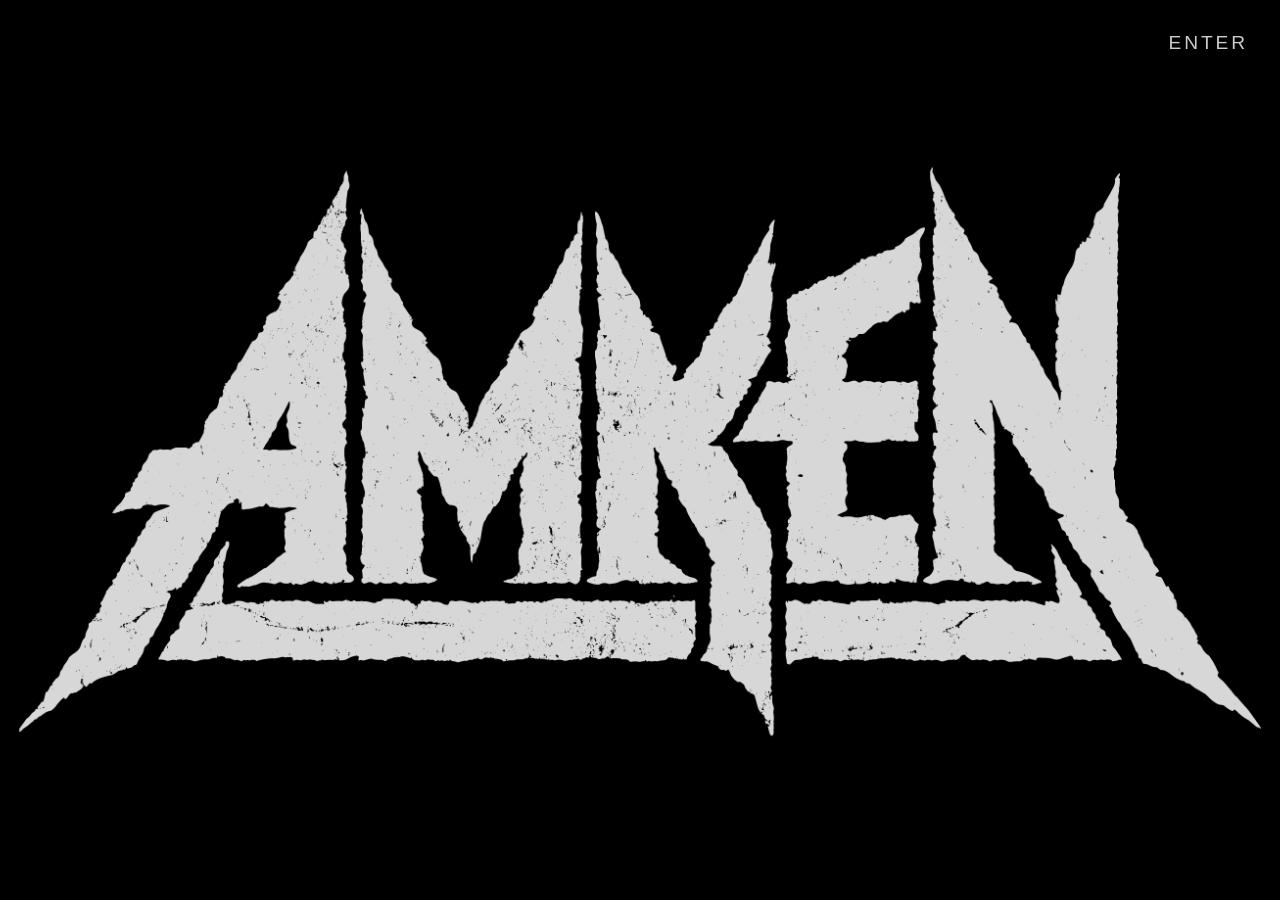
==== index.html @ e5614c2c "initial commit" ====
<!DOCTYPE html>
<html lang="en">
<head>
    <meta charset="UTF-8">
    <meta name="viewport" content="width=device-width, initial-scale=1.0">
    <title>AMKEN</title>
    <link rel="stylesheet" href="css/style.css">
</head>
<body class="landing">
    <div class="flicker-bg" id="landingBg"></div>
    <a href="main.html" class="enter-link">Enter</a>
    <script src="js/flicker.js"></script>
</body>
</html>
---- css/style.css ----
* {
    margin: 0;
    padding: 0;
    box-sizing: border-box;
}

body {
    font-family: 'Helvetica Neue', Helvetica, Arial, sans-serif;
    background-color: #000;
    color: #fff;
    overflow: hidden;
    width: 100vw;
    height: 100vh;
}

.flicker-bg {
    position: fixed;
    top: 0;
    left: 0;
    width: 100%;
    height: 100%;
    background-size: cover;
    background-position: center;
    z-index: 0;
    opacity: 1;
}

.landing .flicker-bg {
    background-image: url('../images/landing-bg.jpg');
}

.main .flicker-bg {
    background-image: url('../images/landing-bg.jpg');
    position: relative;
    overflow: hidden;
}

.main .flicker-bg::before,
.main .flicker-bg::after {
    content: '';
    position: absolute;
    top: 0;
    left: 0;
    width: 100%;
    height: 100%;
    background-image: url('../images/landing-bg.jpg');
    background-size: cover;
    background-position: center;
    opacity: 0;
    pointer-events: none;
    mix-blend-mode: normal;
}

.main .flicker-bg::before {
    animation: glitch-1 2.8s infinite step-end;
}

.main .flicker-bg::after {
    animation: glitch-2 3.5s infinite step-end;
}

.main .flicker-bg {
    animation: glitch-base 4.1s infinite step-end;
}

@keyframes glitch-base {
    0%   { transform: translate(0); }
    12%  { transform: translate(0); }
    13%  { transform: translate(12px, 2px); }
    14%  { transform: translate(0); }
    38%  { transform: translate(0); }
    39%  { transform: translate(-18px, -3px); }
    40%  { transform: translate(0); }
    62%  { transform: translate(0); }
    63%  { transform: translate(25px, 1px); }
    64%  { transform: translate(0); }
    78%  { transform: translate(0); }
    79%  { transform: translate(-8px, 4px); }
    80%  { transform: translate(0); }
    100% { transform: translate(0); }
}

@keyframes glitch-1 {
    0%   { opacity: 0; clip-path: inset(0 0 100% 0); transform: translate(0); }
    3%   { opacity: 0.55; clip-path: inset(5% 0 90% 0); transform: translate(-30px, 1px); }
    5%   { opacity: 0; clip-path: inset(0 0 100% 0); }
    10%  { opacity: 0.45; clip-path: inset(18% 0 75% 0); transform: translate(40px, -2px); }
    12%  { opacity: 0; }
    18%  { opacity: 0.6; clip-path: inset(40% 0 52% 0); transform: translate(-20px); }
    20%  { opacity: 0; }
    25%  { opacity: 0.5; clip-path: inset(65% 0 28% 0); transform: translate(35px, 2px); }
    27%  { opacity: 0; }
    33%  { opacity: 0.4; clip-path: inset(8% 0 85% 0); transform: translate(-45px, -1px); }
    35%  { opacity: 0; }
    42%  { opacity: 0.55; clip-path: inset(75% 0 15% 0); transform: translate(20px); }
    44%  { opacity: 0; }
    50%  { opacity: 0.35; clip-path: inset(30% 0 60% 0); transform: translate(-25px, 3px); }
    52%  { opacity: 0; }
    60%  { opacity: 0.5; clip-path: inset(50% 0 40% 0); transform: translate(15px, -2px); }
    62%  { opacity: 0; }
    70%  { opacity: 0.4; clip-path: inset(12% 0 80% 0); transform: translate(-35px, 1px); }
    72%  { opacity: 0; }
    80%  { opacity: 0.3; clip-path: inset(85% 0 8% 0); transform: translate(30px); }
    82%  { opacity: 0; }
    90%  { opacity: 0.45; clip-path: inset(22% 0 68% 0); transform: translate(-15px, -3px); }
    92%  { opacity: 0; }
    100% { opacity: 0; clip-path: inset(0 0 100% 0); transform: translate(0); }
}

@keyframes glitch-2 {
    0%   { opacity: 0; clip-path: inset(0 0 100% 0); transform: translate(0); }
    5%   { opacity: 0.4; clip-path: inset(25% 0 68% 0); transform: translate(20px, -2px); }
    7%   { opacity: 0; }
    14%  { opacity: 0.5; clip-path: inset(60% 0 32% 0); transform: translate(-30px, 1px); }
    16%  { opacity: 0; }
    22%  { opacity: 0.35; clip-path: inset(10% 0 82% 0); transform: translate(45px); }
    24%  { opacity: 0; }
    30%  { opacity: 0.55; clip-path: inset(80% 0 12% 0); transform: translate(-20px, -3px); }
    32%  { opacity: 0; }
    40%  { opacity: 0.45; clip-path: inset(35% 0 55% 0); transform: translate(25px, 2px); }
    42%  { opacity: 0; }
    48%  { opacity: 0.3; clip-path: inset(55% 0 38% 0); transform: translate(-40px, -1px); }
    50%  { opacity: 0; }
    58%  { opacity: 0.5; clip-path: inset(15% 0 78% 0); transform: translate(18px, 3px); }
    60%  { opacity: 0; }
    68%  { opacity: 0.4; clip-path: inset(70% 0 20% 0); transform: translate(-22px); }
    70%  { opacity: 0; }
    76%  { opacity: 0.35; clip-path: inset(42% 0 50% 0); transform: translate(35px, -2px); }
    78%  { opacity: 0; }
    85%  { opacity: 0.5; clip-path: inset(5% 0 90% 0); transform: translate(-18px, 1px); }
    87%  { opacity: 0; }
    95%  { opacity: 0.25; clip-path: inset(88% 0 5% 0); transform: translate(12px, -3px); }
    97%  { opacity: 0; }
    100% { opacity: 0; clip-path: inset(0 0 100% 0); transform: translate(0); }
}

.enter-link {
    position: fixed;
    top: 2rem;
    right: 2rem;
    z-index: 10;
    color: #fff;
    text-decoration: none;
    font-size: 1.2rem;
    letter-spacing: 0.15em;
    text-transform: uppercase;
    opacity: 0.8;
    transition: opacity 0.3s ease;
}

.enter-link:hover {
    opacity: 1;
}

.socials-bar {
    position: fixed;
    top: 2rem;
    left: 2rem;
    z-index: 10;
    display: flex;
    gap: 1.2rem;
}

.social-icon {
    color: #fff;
    opacity: 0.7;
    transition: opacity 0.3s ease;
    width: 22px;
    height: 22px;
    display: block;
}

.social-icon:hover {
    opacity: 1;
}

.social-icon svg {
    width: 100%;
    height: 100%;
}

.corner-link {
    position: fixed;
    z-index: 10;
    color: #fff;
    text-decoration: none;
    font-size: 0.9rem;
    letter-spacing: 0.1em;
    text-transform: uppercase;
    opacity: 0.7;
    transition: opacity 0.3s ease;
}

.corner-link:hover {
    opacity: 1;
}

.top-left {
    top: 2rem;
    left: 50%;
    transform: translateX(-50%);
}

.top-right {
    top: 2rem;
    right: 2rem;
}

.bottom-left {
    bottom: 2rem;
    left: 2rem;
}

.bottom-right {
    bottom: 2rem;
    right: 2rem;
}

@media (max-width: 600px) {
    .enter-link,
    .corner-link {
        font-size: 0.8rem;
    }

    .social-icon {
        width: 18px;
        height: 18px;
    }

    .top-left {
        left: 50%;
        transform: translateX(-50%);
    }
}
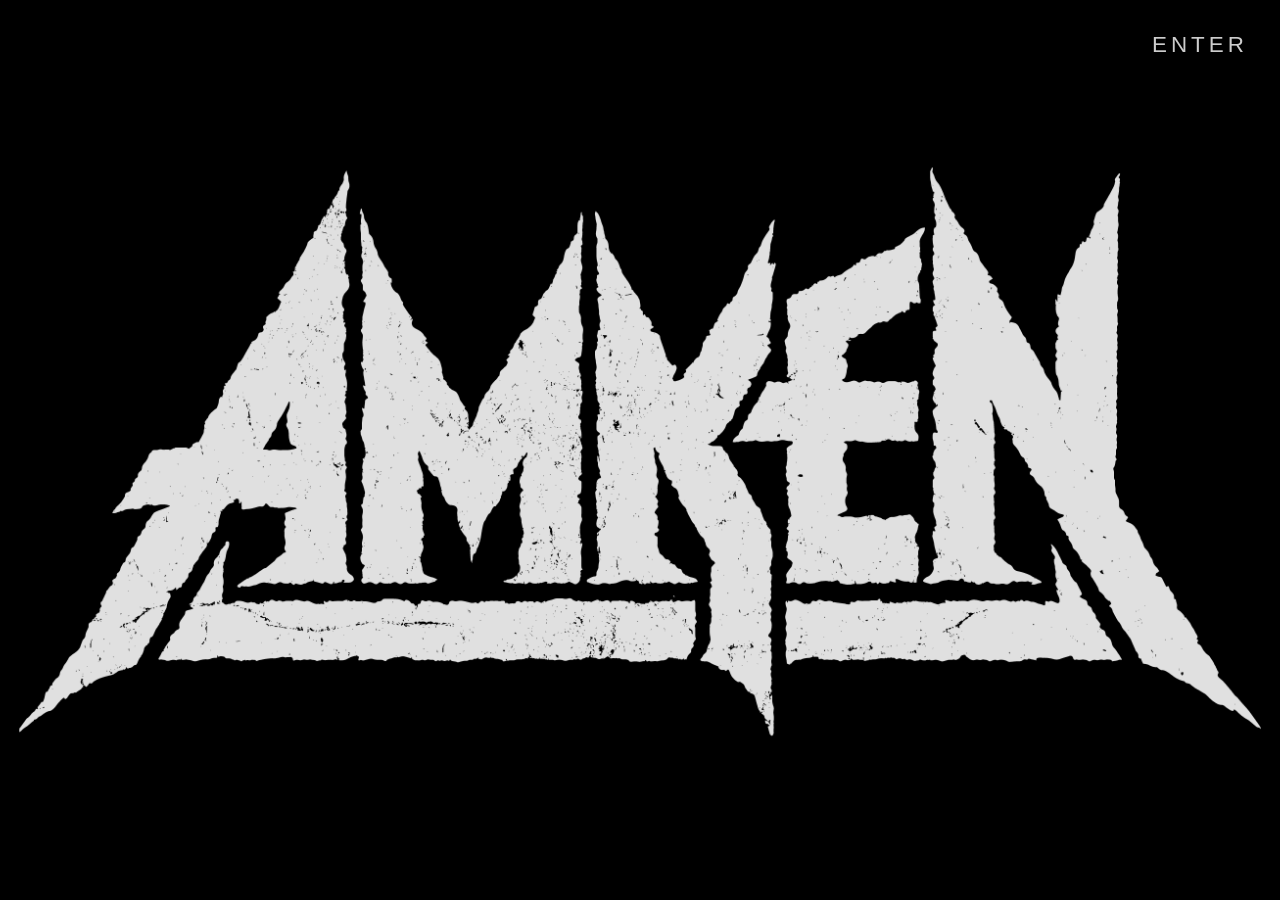
==== commit 2f43788a: "increase enter size, enter by clicking anywhere" ====
--- a/index.html
+++ b/index.html
@@ -10,5 +10,12 @@
     <div class="flicker-bg" id="landingBg"></div>
     <a href="main.html" class="enter-link">Enter</a>
     <script src="js/flicker.js"></script>
+    <script>
+        document.addEventListener('DOMContentLoaded', function () {
+            document.body.addEventListener('click', function () {
+                window.location.href = 'main.html';
+            });
+        });
+    </script>
 </body>
 </html>
--- a/css/style.css
+++ b/css/style.css
@@ -1,9 +1,15 @@
-* {
+*, *::before, *::after {
     margin: 0;
     padding: 0;
     box-sizing: border-box;
 }
 
+html {
+    overflow-x: hidden;
+    -webkit-text-size-adjust: 100%;
+    -ms-text-size-adjust: 100%;
+}
+
 body {
     font-family: 'Helvetica Neue', Helvetica, Arial, sans-serif;
     background-color: #000;
@@ -11,6 +17,8 @@
     overflow: hidden;
     width: 100vw;
     height: 100vh;
+    -webkit-font-smoothing: antialiased;
+    -moz-osx-font-smoothing: grayscale;
 }
 
 .flicker-bg {
@@ -134,6 +142,113 @@
     100% { opacity: 0; clip-path: inset(0 0 100% 0); transform: translate(0); }
 }
 
+@keyframes glitch-3 {
+    0%   { opacity: 0; clip-path: inset(0 0 100% 0); transform: translate(0); }
+    4%   { opacity: 0.5; clip-path: inset(15% 0 80% 0); transform: translate(-25px, 1px); }
+    6%   { opacity: 0; }
+    11%  { opacity: 0.35; clip-path: inset(50% 0 40% 0); transform: translate(35px, -2px); }
+    13%  { opacity: 0; }
+    19%  { opacity: 0.55; clip-path: inset(80% 0 10% 0); transform: translate(-15px); }
+    21%  { opacity: 0; }
+    28%  { opacity: 0.4; clip-path: inset(5% 0 90% 0); transform: translate(20px, 3px); }
+    30%  { opacity: 0; }
+    36%  { opacity: 0.45; clip-path: inset(40% 0 50% 0); transform: translate(-40px, -1px); }
+    38%  { opacity: 0; }
+    45%  { opacity: 0.3; clip-path: inset(65% 0 28% 0); transform: translate(25px, 2px); }
+    47%  { opacity: 0; }
+    54%  { opacity: 0.5; clip-path: inset(22% 0 68% 0); transform: translate(-30px, -3px); }
+    56%  { opacity: 0; }
+    63%  { opacity: 0.4; clip-path: inset(75% 0 15% 0); transform: translate(15px, 1px); }
+    65%  { opacity: 0; }
+    72%  { opacity: 0.35; clip-path: inset(10% 0 85% 0); transform: translate(-35px); }
+    74%  { opacity: 0; }
+    82%  { opacity: 0.55; clip-path: inset(55% 0 38% 0); transform: translate(30px, -2px); }
+    84%  { opacity: 0; }
+    92%  { opacity: 0.25; clip-path: inset(30% 0 60% 0); transform: translate(-20px, 3px); }
+    94%  { opacity: 0; }
+    100% { opacity: 0; clip-path: inset(0 0 100% 0); transform: translate(0); }
+}
+
+@keyframes glitch-4 {
+    0%   { opacity: 0; clip-path: inset(0 0 100% 0); transform: translate(0); }
+    6%   { opacity: 0.35; clip-path: inset(35% 0 55% 0); transform: translate(18px, -1px); }
+    8%   { opacity: 0; }
+    13%  { opacity: 0.55; clip-path: inset(70% 0 20% 0); transform: translate(-25px, 2px); }
+    15%  { opacity: 0; }
+    21%  { opacity: 0.45; clip-path: inset(8% 0 85% 0); transform: translate(40px, -3px); }
+    23%  { opacity: 0; }
+    29%  { opacity: 0.3; clip-path: inset(45% 0 45% 0); transform: translate(-18px); }
+    31%  { opacity: 0; }
+    38%  { opacity: 0.5; clip-path: inset(85% 0 8% 0); transform: translate(28px, 1px); }
+    40%  { opacity: 0; }
+    47%  { opacity: 0.4; clip-path: inset(20% 0 72% 0); transform: translate(-45px, -2px); }
+    49%  { opacity: 0; }
+    55%  { opacity: 0.55; clip-path: inset(60% 0 30% 0); transform: translate(22px, 3px); }
+    57%  { opacity: 0; }
+    64%  { opacity: 0.25; clip-path: inset(5% 0 90% 0); transform: translate(-30px, -1px); }
+    66%  { opacity: 0; }
+    73%  { opacity: 0.5; clip-path: inset(50% 0 42% 0); transform: translate(38px, 2px); }
+    75%  { opacity: 0; }
+    83%  { opacity: 0.35; clip-path: inset(75% 0 18% 0); transform: translate(-15px, -3px); }
+    85%  { opacity: 0; }
+    94%  { opacity: 0.45; clip-path: inset(15% 0 78% 0); transform: translate(25px, 1px); }
+    96%  { opacity: 0; }
+    100% { opacity: 0; clip-path: inset(0 0 100% 0); transform: translate(0); }
+}
+
+@keyframes glitch-5 {
+    0%   { opacity: 0; clip-path: inset(0 0 100% 0); transform: translate(0); }
+    3%   { opacity: 0.45; clip-path: inset(10% 0 85% 0); transform: translate(-35px, 2px); }
+    5%   { opacity: 0; }
+    9%   { opacity: 0.5; clip-path: inset(55% 0 38% 0); transform: translate(28px, -1px); }
+    11%  { opacity: 0; }
+    17%  { opacity: 0.35; clip-path: inset(25% 0 65% 0); transform: translate(-22px, -3px); }
+    19%  { opacity: 0; }
+    25%  { opacity: 0.55; clip-path: inset(80% 0 12% 0); transform: translate(42px, 1px); }
+    27%  { opacity: 0; }
+    34%  { opacity: 0.4; clip-path: inset(40% 0 52% 0); transform: translate(-18px, -2px); }
+    36%  { opacity: 0; }
+    43%  { opacity: 0.3; clip-path: inset(5% 0 90% 0); transform: translate(32px, 3px); }
+    45%  { opacity: 0; }
+    52%  { opacity: 0.5; clip-path: inset(65% 0 28% 0); transform: translate(-28px, -1px); }
+    54%  { opacity: 0; }
+    61%  { opacity: 0.45; clip-path: inset(18% 0 75% 0); transform: translate(15px, 2px); }
+    63%  { opacity: 0; }
+    70%  { opacity: 0.25; clip-path: inset(85% 0 8% 0); transform: translate(-40px, -3px); }
+    72%  { opacity: 0; }
+    80%  { opacity: 0.5; clip-path: inset(50% 0 40% 0); transform: translate(22px, 1px); }
+    82%  { opacity: 0; }
+    90%  { opacity: 0.35; clip-path: inset(30% 0 62% 0); transform: translate(-15px, -2px); }
+    92%  { opacity: 0; }
+    100% { opacity: 0; clip-path: inset(0 0 100% 0); transform: translate(0); }
+}
+
+@keyframes glitch-6 {
+    0%   { opacity: 0; clip-path: inset(0 0 100% 0); transform: translate(0); }
+    7%   { opacity: 0.3; clip-path: inset(42% 0 50% 0); transform: translate(25px, -2px); }
+    9%   { opacity: 0; }
+    15%  { opacity: 0.55; clip-path: inset(8% 0 88% 0); transform: translate(-32px, 1px); }
+    17%  { opacity: 0; }
+    24%  { opacity: 0.45; clip-path: inset(72% 0 18% 0); transform: translate(18px, -3px); }
+    26%  { opacity: 0; }
+    32%  { opacity: 0.35; clip-path: inset(22% 0 68% 0); transform: translate(-42px, 2px); }
+    34%  { opacity: 0; }
+    41%  { opacity: 0.5; clip-path: inset(58% 0 35% 0); transform: translate(30px, -1px); }
+    43%  { opacity: 0; }
+    50%  { opacity: 0.25; clip-path: inset(12% 0 82% 0); transform: translate(-25px, 3px); }
+    52%  { opacity: 0; }
+    59%  { opacity: 0.55; clip-path: inset(45% 0 48% 0); transform: translate(20px, -2px); }
+    61%  { opacity: 0; }
+    68%  { opacity: 0.4; clip-path: inset(78% 0 15% 0); transform: translate(-38px, 1px); }
+    70%  { opacity: 0; }
+    78%  { opacity: 0.3; clip-path: inset(32% 0 58% 0); transform: translate(12px, -3px); }
+    80%  { opacity: 0; }
+    88%  { opacity: 0.5; clip-path: inset(65% 0 30% 0); transform: translate(-22px, 2px); }
+    90%  { opacity: 0; }
+    98%  { opacity: 0.35; clip-path: inset(15% 0 78% 0); transform: translate(35px, -1px); }
+    100% { opacity: 0; clip-path: inset(0 0 100% 0); transform: translate(0); }
+}
+
 .enter-link {
     position: fixed;
     top: 2rem;
@@ -141,8 +256,8 @@
     z-index: 10;
     color: #fff;
     text-decoration: none;
-    font-size: 1.2rem;
-    letter-spacing: 0.15em;
+    font-size: 1.4rem;
+    letter-spacing: 0.18em;
     text-transform: uppercase;
     opacity: 0.8;
     transition: opacity 0.3s ease;
@@ -158,6 +273,7 @@
     left: 2rem;
     z-index: 10;
     display: flex;
+    flex-direction: column;
     gap: 1.2rem;
 }
 
@@ -174,6 +290,16 @@
     opacity: 1;
 }
 
+.store-icon {
+    opacity: 0.9;
+    transition: opacity 0.3s ease;
+    filter: invert(1) brightness(1.5);
+}
+
+.social-icon:hover .store-icon {
+    opacity: 1;
+}
+
 .social-icon svg {
     width: 100%;
     height: 100%;
@@ -181,7 +307,7 @@
 
 .corner-link {
     position: fixed;
-    z-index: 10;
+    z-index: 100;
     color: #fff;
     text-decoration: none;
     font-size: 0.9rem;
@@ -189,10 +315,13 @@
     text-transform: uppercase;
     opacity: 0.7;
     transition: opacity 0.3s ease;
+    cursor: pointer;
+    display: inline-block;
 }
 
 .corner-link:hover {
     opacity: 1;
+    text-shadow: 0 0 6px rgba(255, 255, 255, 0.3);
 }
 
 .top-left {
@@ -201,6 +330,33 @@
     transform: translateX(-50%);
 }
 
+.back-arrow {
+    position: fixed;
+    left: 2rem;
+    top: 50%;
+    transform: translateY(-50%);
+    z-index: 100;
+    display: flex;
+    align-items: center;
+    justify-content: center;
+    width: 40px;
+    height: 40px;
+    opacity: 0.7;
+    color: #fff;
+    text-decoration: none;
+    transition: opacity 0.3s ease;
+}
+
+.back-arrow:hover {
+    opacity: 1;
+}
+
+.back-arrow svg {
+    width: 24px;
+    height: 24px;
+}
+
+
 .top-right {
     top: 2rem;
     right: 2rem;
@@ -216,10 +372,240 @@
     right: 2rem;
 }
 
+.music {
+    background-color: #050505;
+}
+
+.music .albums {
+    position: relative;
+    top: auto;
+    left: auto;
+    transform: none;
+    z-index: 10;
+    display: flex;
+    flex-wrap: wrap;
+    justify-content: center;
+    align-items: flex-start;
+    gap: 5rem 6rem;
+    text-align: center;
+    padding: 8rem 2rem 4rem;
+    max-width: 640px;
+    margin: 0 auto;
+}
+
+.music .album {
+    display: flex;
+    flex-direction: column;
+    gap: 0.8rem;
+    align-items: center;
+    width: 200px;
+    text-decoration: none;
+    cursor: pointer;
+}
+
+.album-cover {
+    width: 200px;
+    height: 200px;
+    background-size: cover;
+    background-position: center;
+    position: relative;
+    overflow: hidden;
+    filter: grayscale(0.15) brightness(0.88) contrast(1.05);
+    transition: filter 0.4s ease, transform 0.4s ease;
+    box-shadow: 0 4px 20px rgba(0,0,0,0.8);
+}
+
+.album-adrenaline,
+.album-adrenaline::before,
+.album-adrenaline::after {
+    background-image: url('../images/adrenaline.jpg');
+}
+
+.album-theater,
+.album-theater::before,
+.album-theater::after {
+    background-image: url('../images/theater.jpg');
+}
+
+.album-passive,
+.album-passive::before,
+.album-passive::after {
+    background-image: url('../images/passive.jpg');
+}
+
+.album-cover::before,
+.album-cover::after {
+    content: '';
+    position: absolute;
+    top: 0;
+    left: 0;
+    width: 100%;
+    height: 100%;
+    background-size: cover;
+    background-position: center;
+    opacity: 0;
+    pointer-events: none;
+    mix-blend-mode: normal;
+}
+
+.album-adrenaline::before { animation: glitch-1 2.8s infinite step-end; }
+.album-adrenaline::after  { animation: glitch-2 3.5s infinite step-end; }
+
+.album-theater::before { animation: glitch-3 3.1s infinite step-end; }
+.album-theater::after  { animation: glitch-4 2.3s infinite step-end; }
+
+.album-passive::before { animation: glitch-5 2.5s infinite step-end; }
+.album-passive::after  { animation: glitch-6 3.7s infinite step-end; }
+
+.album:hover .album-cover {
+    filter: grayscale(0) brightness(1) contrast(1);
+    transform: scale(1.03);
+}
+
+.album-title {
+    font-size: 0.85rem;
+    font-weight: 700;
+    letter-spacing: 0.08em;
+    text-transform: uppercase;
+    color: #fff;
+    cursor: default;
+}
+
+.album-year {
+    font-size: 0.7rem;
+    font-weight: 400;
+    letter-spacing: 0.1em;
+    text-transform: uppercase;
+    color: #ccc;
+}
+
+.shows {
+    background-color: #050505;
+}
+
+.shows-content {
+    position: relative;
+    z-index: 10;
+    display: flex;
+    flex-direction: column;
+    align-items: center;
+    justify-content: flex-start;
+    min-height: 100vh;
+    padding: 10rem 2rem 2rem;
+    text-align: center;
+}
+
+.shows-heading {
+    font-size: 1.8rem;
+    font-weight: 700;
+    letter-spacing: 0.1em;
+    text-transform: uppercase;
+    color: #fff;
+    margin-bottom: 1.5rem;
+}
+
+.shows-text {
+    font-size: 0.9rem;
+    letter-spacing: 0.05em;
+    color: #999;
+    margin-bottom: 1rem;
+}
+
+.shows-link {
+    font-size: 0.85rem;
+    letter-spacing: 0.05em;
+    color: #ccc;
+    text-decoration: underline;
+    text-underline-offset: 3px;
+    transition: color 0.3s ease;
+}
+
+.shows-link:hover {
+    color: #fff;
+}
+
+.videos {
+    background-color: #000;
+}
+
+.video-fullscreen {
+    position: fixed;
+    top: 0;
+    left: 0;
+    width: 100vw;
+    height: 100vh;
+    z-index: 1;
+    overflow: hidden;
+}
+
+.video-fullscreen video,
+.video-fullscreen iframe,
+.video-fullscreen > div {
+    position: absolute;
+    top: -20%;
+    left: -20%;
+    width: 140%;
+    height: 140%;
+    border: 0;
+    pointer-events: none;
+    object-fit: cover;
+}
+
+.video-mask {
+    position: fixed;
+    top: 0;
+    left: 0;
+    width: 100vw;
+    height: 100vh;
+    background: #000;
+    z-index: 999999;
+    pointer-events: none;
+}
+
+.videos-overlay {
+    position: fixed;
+    top: 30%;
+    left: 50%;
+    transform: translate(-50%, -50%);
+    z-index: 10;
+}
+
+.yt-button {
+    display: inline-flex;
+    align-items: center;
+    gap: 0.6rem;
+    padding: 0.8rem 1.5rem;
+    border: 1px solid #fff;
+    color: #fff;
+    text-decoration: none;
+    font-size: 0.85rem;
+    letter-spacing: 0.08em;
+    text-transform: uppercase;
+    opacity: 0.8;
+    transition: opacity 0.3s ease, background-color 0.3s ease;
+    background-color: rgba(0, 0, 0, 0.4);
+}
+
+.yt-button:hover {
+    opacity: 1;
+    background-color: rgba(0, 0, 0, 0.6);
+}
+
+.yt-button svg {
+    width: 18px;
+    height: 18px;
+    flex-shrink: 0;
+}
+
 @media (max-width: 600px) {
     .enter-link,
     .corner-link {
-        font-size: 0.8rem;
+        font-size: 0.7rem;
+        letter-spacing: 0.05em;
+    }
+
+    .socials-bar {
+        gap: 0.8rem;
     }
 
     .social-icon {
@@ -230,5 +616,97 @@
     .top-left {
         left: 50%;
         transform: translateX(-50%);
-    }
-}
+        top: 1.2rem;
+    }
+
+    .top-right {
+        top: 1.2rem;
+        right: 1.2rem;
+    }
+
+    .bottom-left {
+        bottom: 1.2rem;
+        left: 1.2rem;
+    }
+
+    .bottom-right {
+        bottom: 1.2rem;
+        right: 1.2rem;
+    }
+
+    .music .albums {
+        gap: 2.5rem 3rem;
+        padding: 6rem 1rem 3rem;
+        max-width: 420px;
+    }
+
+    .music .album {
+        width: 140px;
+    }
+
+    .album-cover {
+        width: 140px;
+        height: 140px;
+    }
+
+    .album-title {
+        font-size: 0.65rem;
+    }
+
+    .album-year {
+        font-size: 0.55rem;
+    }
+
+    .back-arrow {
+        left: 1rem;
+        width: 32px;
+        height: 32px;
+    }
+
+    .back-arrow svg {
+        width: 20px;
+        height: 20px;
+    }
+
+    .shows-content {
+        padding: 7rem 1.5rem 2rem;
+    }
+
+    .shows-heading {
+        font-size: 1.4rem;
+    }
+
+    .video-fullscreen iframe,
+    .video-fullscreen > div {
+        width: 400%;
+        height: 400%;
+        top: -150%;
+        left: -150%;
+    }
+
+    .video-mask {
+        display: none;
+    }
+
+    .yt-button {
+        font-size: 0.75rem;
+        padding: 0.6rem 1.2rem;
+    }
+
+    .flicker-bg {
+        background-position: center;
+        background-size: contain;
+        background-repeat: no-repeat;
+        height: 100vh;
+        height: 100svh;
+    }
+
+    .enter-link {
+        font-size: 1.6rem;
+        letter-spacing: 0.2em;
+        top: 1.2rem;
+        right: 1.2rem;
+        left: auto;
+        transform: none;
+    }
+}
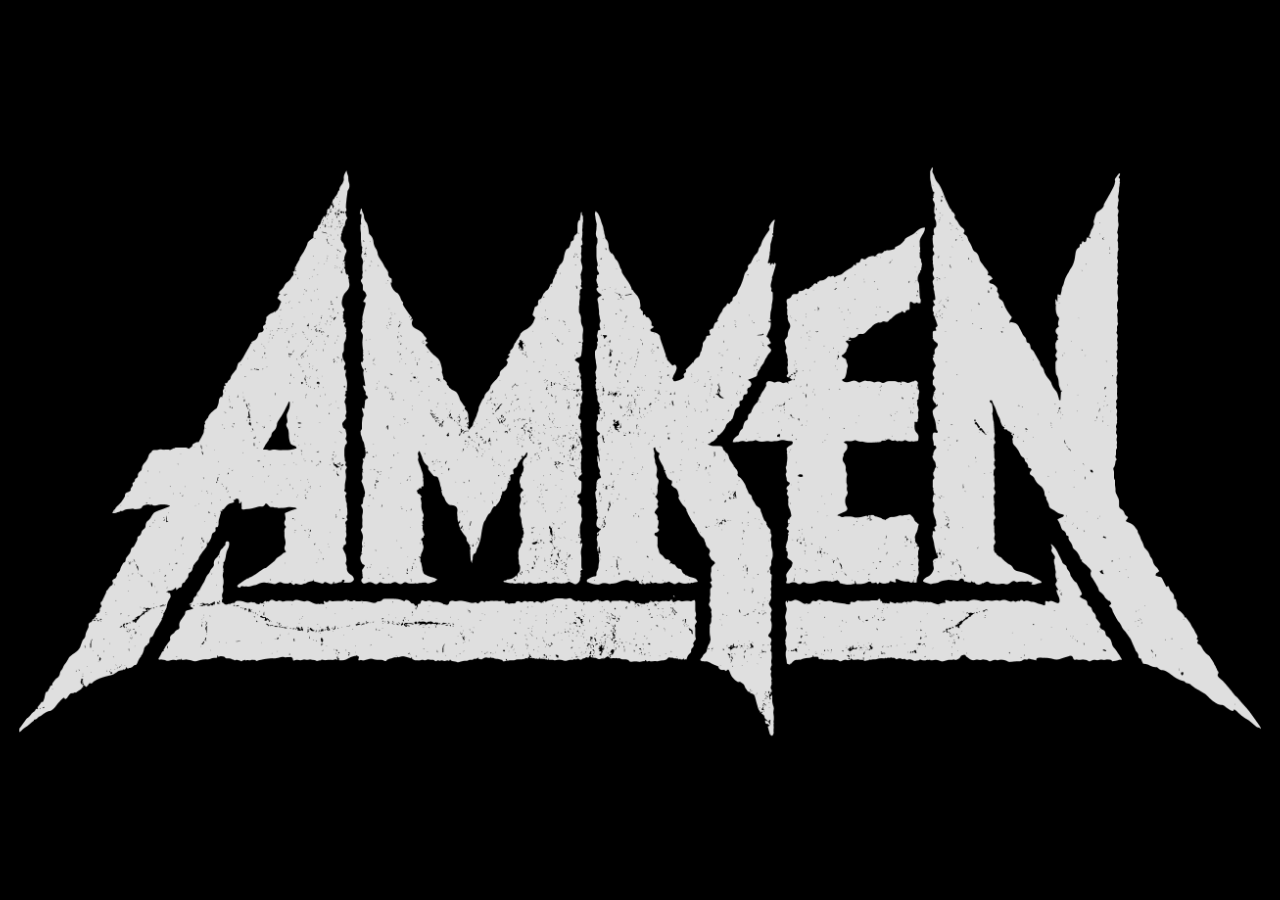
==== commit fb0af20f: "remove enter button and add timer" ====
--- a/index.html
+++ b/index.html
@@ -8,13 +8,14 @@
 </head>
 <body class="landing">
     <div class="flicker-bg" id="landingBg"></div>
-    <a href="main.html" class="enter-link">Enter</a>
     <script src="js/flicker.js"></script>
     <script>
         document.addEventListener('DOMContentLoaded', function () {
-            document.body.addEventListener('click', function () {
-                window.location.href = 'main.html';
-            });
+            function goToMain() {
+              window.location.href = 'main.html';
+            }
+            document.body.addEventListener('click', goToMain);
+            setTimeout(goToMain, 1750);
         });
     </script>
 </body>
--- a/css/style.css
+++ b/css/style.css
@@ -305,6 +305,40 @@
     height: 100%;
 }
 
+.nav-links {
+    position: fixed;
+    top: 2rem;
+    left: 50%;
+    transform: translateX(-50%);
+    z-index: 100;
+    display: flex;
+    gap: 2rem;
+    align-items: center;
+}
+
+.nav-link {
+    color: #fff;
+    text-decoration: none;
+    font-size: 0.9rem;
+    letter-spacing: 0.1em;
+    text-transform: uppercase;
+    opacity: 0.7;
+    transition: opacity 0.3s ease;
+    cursor: pointer;
+    display: inline-block;
+}
+
+.nav-link:hover {
+    opacity: 1;
+    text-shadow: 0 0 6px rgba(255, 255, 255, 0.3);
+}
+
+.nav-link.active {
+    opacity: 1;
+    font-weight: 700;
+    text-shadow: 0 0 8px rgba(255, 255, 255, 0.5);
+}
+
 .corner-link {
     position: fixed;
     z-index: 100;
@@ -599,18 +633,31 @@
 
 @media (max-width: 600px) {
     .enter-link,
-    .corner-link {
-        font-size: 0.7rem;
+    .corner-link,
+    .nav-link {
+        font-size: 1.0rem;
         letter-spacing: 0.05em;
     }
 
+    .nav-links {
+        gap: 1.0rem;
+        top: 1.2rem;
+    }
+
     .socials-bar {
-        gap: 0.8rem;
+        position: fixed;
+        top: auto;
+        bottom: 1.2rem;
+        left: 50%;
+        transform: translateX(-50%);
+        flex-direction: row;
+        gap: 1.2rem;
+        z-index: 100;
     }
 
     .social-icon {
-        width: 18px;
-        height: 18px;
+        width: 22px;
+        height: 22px;
     }
 
     .top-left {
@@ -635,18 +682,20 @@
     }
 
     .music .albums {
-        gap: 2.5rem 3rem;
-        padding: 6rem 1rem 3rem;
-        max-width: 420px;
+        flex-direction: column;
+        align-items: center;
+        gap: 3rem;
+        padding: 6rem 1rem 5rem;
+        max-width: 100%;
     }
 
     .music .album {
-        width: 140px;
+        width: 240px;
     }
 
     .album-cover {
-        width: 140px;
-        height: 140px;
+        width: 240px;
+        height: 240px;
     }
 
     .album-title {
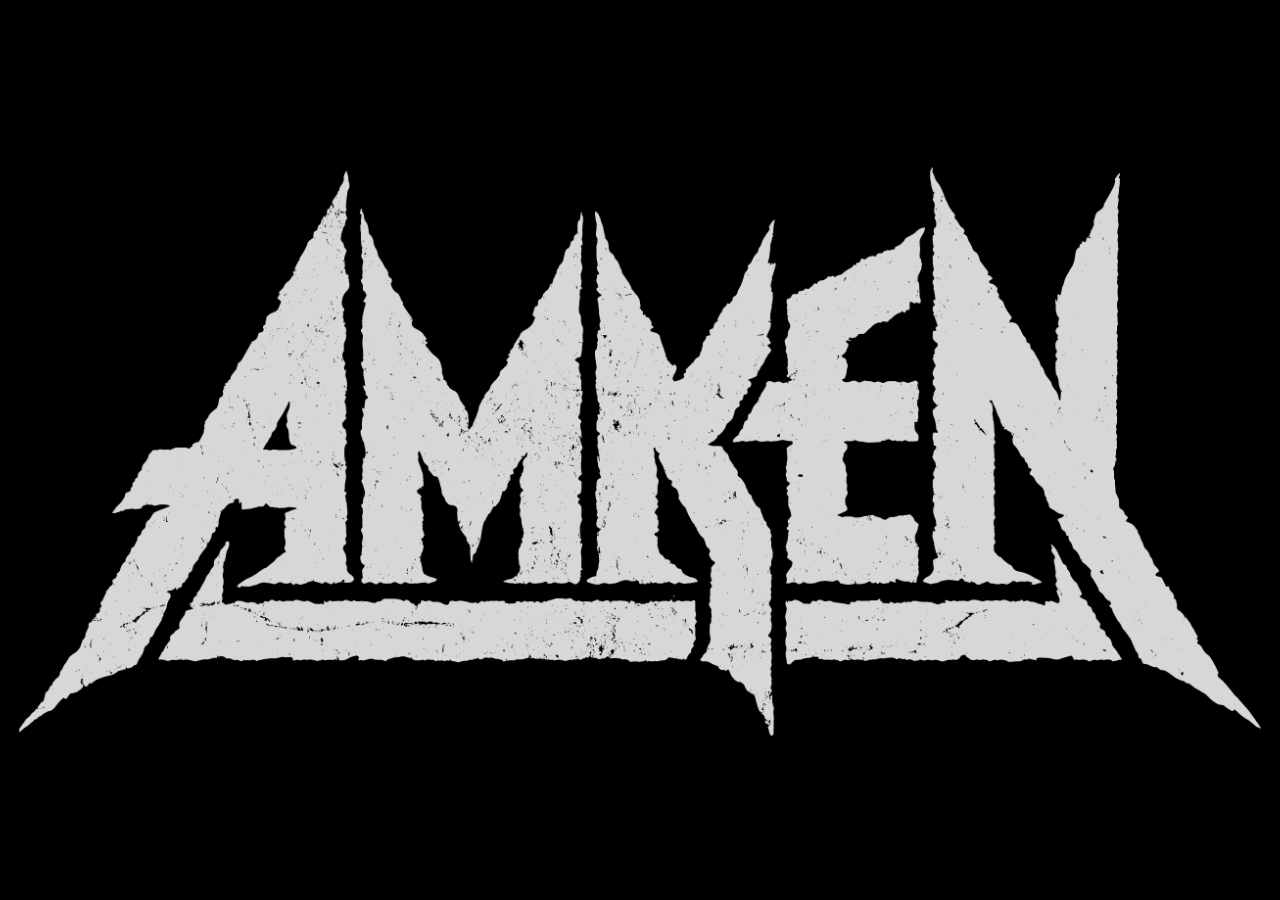
==== commit a8125f60: "add tab emblem" ====
--- a/index.html
+++ b/index.html
@@ -5,6 +5,8 @@
     <meta name="viewport" content="width=device-width, initial-scale=1.0">
     <title>AMKEN</title>
     <link rel="stylesheet" href="css/style.css">
+    <link rel="icon" type="image/png" href="images/emblem.png" media="(prefers-color-scheme: light)">
+    <link rel="icon" type="image/png" href="images/emblem-white.png" media="(prefers-color-scheme: dark)">
 </head>
 <body class="landing">
     <div class="flicker-bg" id="landingBg"></div>
--- a/css/style.css
+++ b/css/style.css
@@ -631,6 +631,10 @@
     flex-shrink: 0;
 }
 
+.yt-label-mobile {
+    display: none;
+}
+
 @media (max-width: 600px) {
     .enter-link,
     .corner-link,
@@ -742,6 +746,14 @@
         padding: 0.6rem 1.2rem;
     }
 
+    .yt-label-desktop {
+        display: none;
+    }
+
+    .yt-label-mobile {
+        display: inline;
+    }
+
     .flicker-bg {
         background-position: center;
         background-size: contain;
